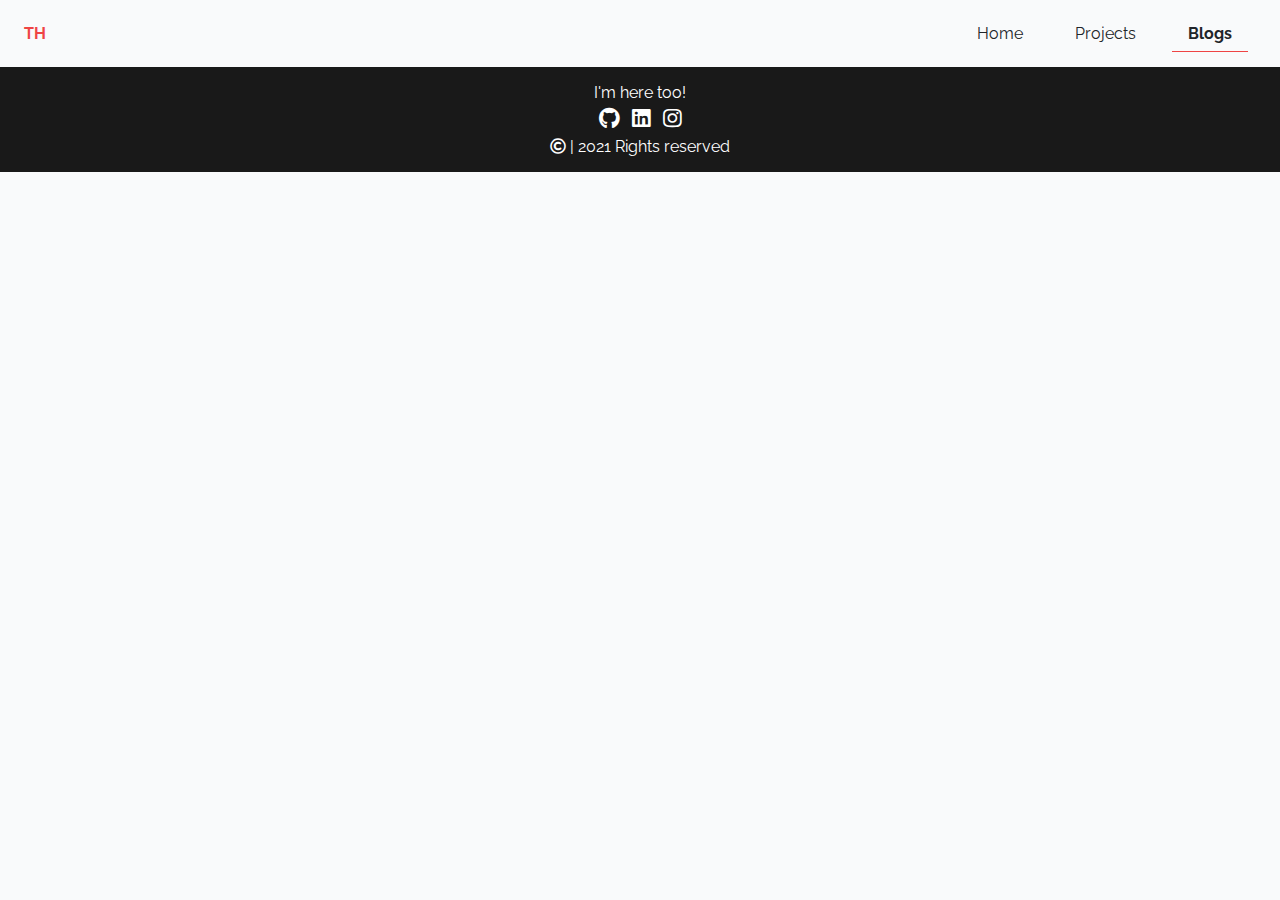
==== blog.html @ ce4ea48d "structure done" ====
<!DOCTYPE html>
<html lang="en">
<head>
    <meta charset="UTF-8">
    <meta http-equiv="X-UA-Compatible" content="IE=edge">
    <meta name="viewport" content="width=device-width, initial-scale=1.0">
    
    <link rel="stylesheet" href="./css/styles.css" />
    <link rel="stylesheet" href="https://cdnjs.cloudflare.com/ajax/libs/font-awesome/5.15.3/css/all.min.css" />

    <title>Blogs | Tanveer</title>
</head>
<body>
    <nav class="navigation">
        <div class="nav-brand"><a href="/">TH</a></div>
        <ul class="nav-ul">
            <li class="list-item-inline">
                <a class="link" href="./">Home</a>
            </li>

            <li class="list-item-inline">
                <a class="link" href="./projects.html">Projects</a>
            </li>

            <li class="list-item-inline">
                <a class="link link-active" href="./blogs.html">Blogs</a>
            </li>
        </ul>
    </nav>

    <!-- <header class="hero-prj">
        <h1 class="hero-heading heading-inverted container-center">Blogs</h1>
        <h3 class="hero-sub-prj">Not much of a writer but anything I write up is down below!</h3>
    </header> -->

    <div class="container-blog" id="content"></div>

    <footer class="footer" id="footer">
        <div id="footer-header">I'm here too!</div>
        
        <div id="footer-socials">
            <ul class="footer-socials-list">
                <li>
                    <a class="footer-links" href="https://www.github.com/tanveertkd"><i class="fab fa-github fa-lg social-icn"></i></a>
                </li>
                <li>
                    <a class="footer-links" href="https://www.linkedin.com/in/tanveer-hazarika/"><i class="fab fa-linkedin fa-lg social-icn"></i></a>
                </li>
                <li>
                    <a class="footer-links" href="https://www.instagram.com/tanveerhazarika"><i class="fab fa-instagram fa-lg social-icn"></i></a>
                </li>
            </ul>
            
        </div>

        <p id="footer-cc-text"><i class="far fa-copyright"></i> | 2021 Rights reserved</p>
    </footer>

    <!-- <script type="text/javascript" src="./js/blogs.js"></script> -->
    <!-- <script src="https://cdn.jsdelivr.net/npm/marked/marked.min.js"></script>
    <script>
        document.getElementById('content').innerHTML = marked('# Marked in the browser\n\nRendered by **marked**.');
        var markedD = fs.readFileSync('README.md', 'utf-8');
        var md = marked(markedD)
        document.getElementById('content').innerHTML = md;
    </script> -->

</body>
</html>
---- css/styles.css ----
@import url('https://fonts.googleapis.com/css2?family=Raleway:wght@200;300;400;500;600&display=swap');

* {
    margin: 0;
    padding: 0;
}

:root {
    --primary-bg-color: #F9FAFB;
    --primary-shadow-color: #FECACA;
    --primary-btn-color: #EF4444;
    --primary-text-color: #212529;
    --primary-text-secondary: #FFFFFF;
    --primary-darker-section: #191919;
    --dark-gray: #6B7280;
}

body {
    font-family: 'Raleway', sans-serif;
    background-color: var(--primary-bg-color);
    color: var(--primary-text-color);
}

/** spaces **/

.margin-md {
    margin: 2rem;
}

/** container **/
.container {
    padding: 0rem 1rem;
}

.container-center {
    /* max-width: 600px; */
    margin: auto;
}

/** links **/
.link {
    box-sizing: border-box;
    text-decoration: none;
    padding: 0.5rem 1rem;
}

/** lists **/

.list-item-inline {
    display: inline;
    padding: 0rem 0.5rem;
}

/** navigation **/

.navigation {
    background-color: var(--primary-bg-color);
    padding: 1.5rem;
    color: var(--primary-text-color);
}

.navigation .nav-brand {
    font-weight: bold;
    float: left;
}

.nav-brand a {
    text-decoration: none;
    color: var(--primary-btn-color);
}

.nav-ul {
    text-align: right;
    list-style-type: none;
}

.nav-ul a {
    text-decoration: none;
    color: var(--primary-text-color);
}

.link-active {
    font-weight: bold;
    border-bottom: 0.5px solid var(--primary-btn-color);
}

/** header **/

.hero {
    display: flex;
    padding: 2rem;
    padding-top: 5rem;
    /* margin:1rem 0rem 2rem 0rem; */
}

.hero-img {
    max-width: 100%;
    width: 450px;
    display: block;
    margin: auto;
    object-fit: cover;
    order: 2;
}

.hero-heading {
    text-align: center;
    padding-top: 1rem;
    color: var(--primary-text-color);
    font-size: 3.5em;
}

.heading-inverted {
    color: var(--primary-btn-color);
}

.hero-sub {
    color: var(--primary-text-color);
    font-size: 2em;
}

.hero-btn {
    padding: 1rem;
    width: 40%;
    margin-top: 1rem;
    border: none;
    border-radius: 0.5rem;
    background-color: var(--primary-text-color);
}

.hero-btn a {
    color: var(--primary-bg-color);
    text-decoration: none;
    letter-spacing: 0.2em;
}

/** sections **/

.section {
    padding: 3rem;
    text-align: center;
}

.section h1 {
    text-align: center;
}

.section-dark {
    background-color: var(--primary-darker-section);
    color: var(--primary-text-secondary);
}

.grid-container {
    display: inline-grid;
    margin: 3rem auto;
    grid-row-gap: 0.5rem;
    grid-template-columns: 150px;
}

.grid-tech-item {
    padding: 1rem;
    background-color: var(--primary-bg-color);
    text-align: center;
    border-radius: 0.5rem;
    /* box-shadow: 0 8px 8px -4px var(--dark-gray); */
    box-shadow: 0 3px 10px var(--dark-gray);
}

.grid-tech-item-desc {
    color: var(--primary-text-color);
}

.grid-container-sec {
    display: inline-grid;
    margin: 3rem auto;
}

.grid-sec {
    margin: 1rem;
    box-shadow: 0 3px 10px rgb(0 0 0 / 0.2);
    /* box-shadow: 0 3px 10px var(--primary-shadow-color); */
    padding: 3rem;
}

.grid-item-sub-header {
    display: block;
    font-size: 1.3em;
    font-weight: bolder;
    margin-bottom: 1rem;
    border-bottom: 1.5px solid var(--primary-btn-color);
}

.grid-image {
    width: 450px;
    max-width: 100%;
}

.grid-item-desc {
    margin: 1.5rem auto;
}

.grid-button {
    display: block;
    text-align: center;
    margin: 1rem auto;
    padding: 1rem;
    background-color: var(--primary-darker-section);
    color: var(--primary-text-secondary);
    border: none;
    border-radius: 0.5rem;
}

.grid-button-two{
    background-color: var(--primary-bg-color);
    border: 1.5px solid var(--primary-text-color);
}

.grid-button a {
    color: var(--primary-text-secondary);
    text-decoration: none;
}

.grid-button-two a{
    color: var(--primary-text-color);
}

/* Projects */
.hero-prj {
    margin: 2rem auto;
}

.hero-sub-prj {
    display: block;
    margin: 1rem auto;
    text-align: center;
}

.filter-container {
    display: block;
    margin: auto;
    text-align: center;
}

.filter-btn {
    padding: 1rem;
    width: 15%;
    margin-top: 1rem;
    border: none;
    border-radius: 0.5rem;
    /* background-color: var(--primary-text-color); */
}

.web {
    background-color: var(--primary-text-color);
    color: var(--primary-bg-color);
}

.android {
    background-color: var(--primary-bg-color);
    border: 1px solid var(--primary-btn-color);
    color: var(--primary-btn-color);
    font-weight: bold;
}

.project-details {
    display: block;
    margin: 3rem auto;
    padding: 1rem;
    text-align: center;
    width: 60%;
    border: none;
    border-radius: 0.5rem;
    /* box-shadow: 0 8px 8px -4px var(--primary-shadow-color); */
    box-shadow: 0 3px 10px var(--primary-shadow-color);
}

.project-details-name {
    margin: 1rem auto;
}

.project-details-desc {
    margin: 0.5rem auto;
}

.project-details-live-btn {
    padding: 1rem;
    width: 10%;
    margin: 1rem auto;
    margin-right: 0.25rem;
    border: none;
    border-radius: 0.5rem;
    background-color: var(--primary-text-color);
}

.project-details-live-btn a {
    text-decoration: none;
    color: var(--primary-bg-color);
}

.project-details-source-btn {
    padding: 1rem;
    width: 10%;
    margin: 1rem auto;
    margin-left: 0.25rem;
    border: none;
    border-radius: 0.5rem;
    background-color: var(--primary-bg-color);
    border: 1px solid var(--primary-btn-color);
}

.project-details-source-btn a {
    text-decoration: none;
    color: var(--primary-btn-color);
}

.footer {
    display: block;
    width: 100%;
    margin: auto;
    text-align: center;
    background-color: var(--primary-darker-section);
    color: white;
}

#footer-header {
    padding-top: 1rem;
}

.footer ul{
    list-style: none;
}

.footer-socials-list {
    padding: 0;
}

#footer-socials {
    margin: 0.5rem;
    padding: auto 1rem;
}

.footer-socials-list li{
    display: inline;
    list-style-type: none;
    margin: 0.25rem;
    text-align: center;
}

.social-icn{
    color: white;
}

#footer-cc-text {
    display: block;
    padding: 0.5rem auto;
    padding-bottom: 1rem;
}
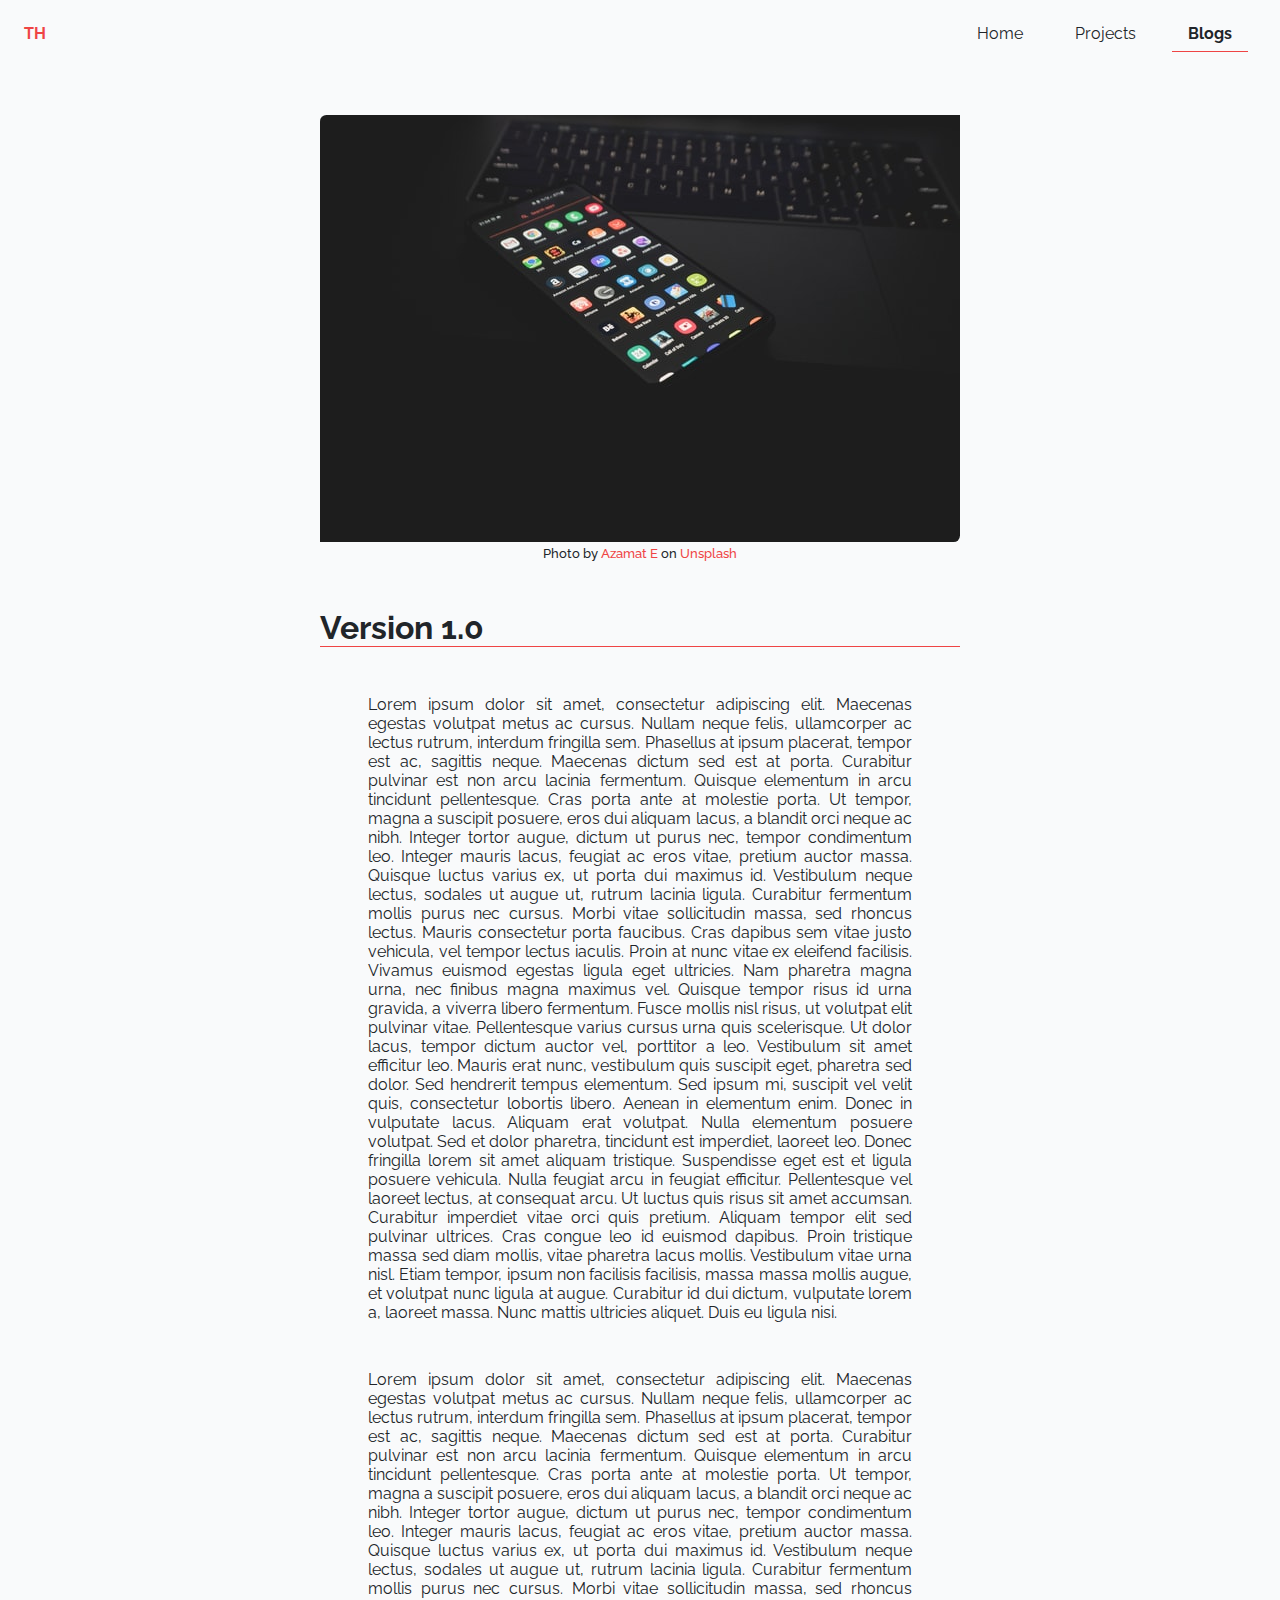
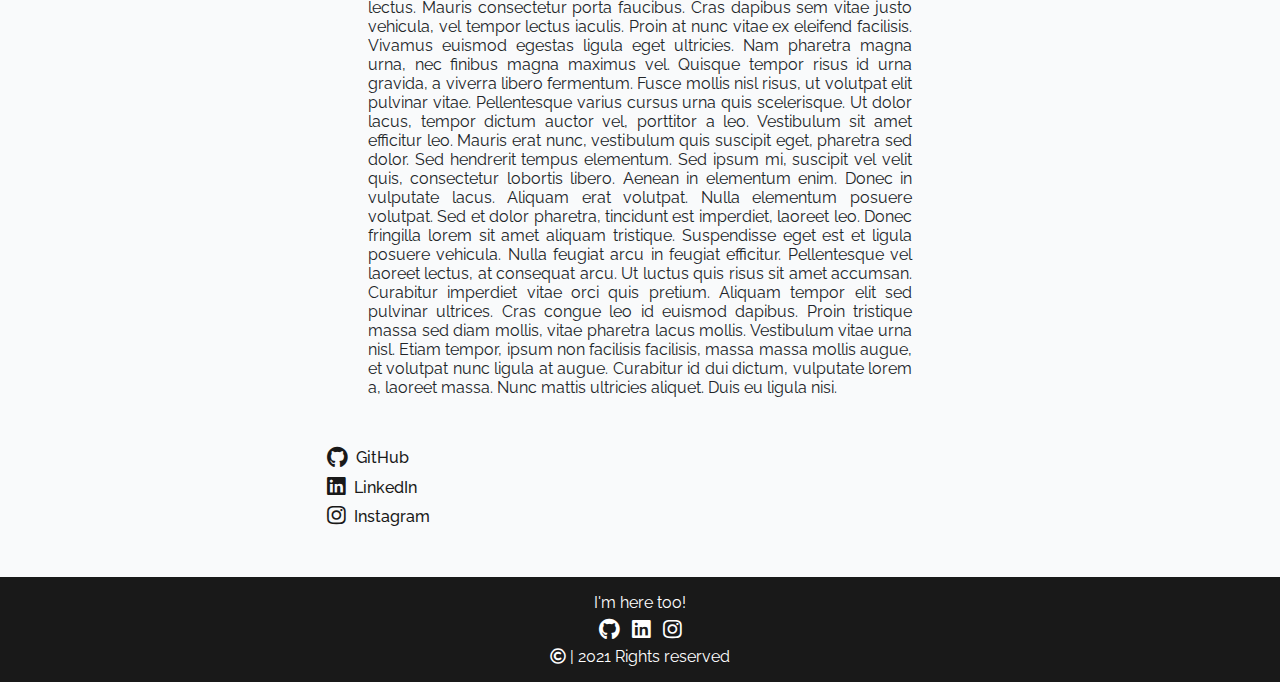
==== commit 2763f383: "blog structure done" ====
--- a/blog.html
+++ b/blog.html
@@ -6,6 +6,7 @@
     <meta name="viewport" content="width=device-width, initial-scale=1.0">
     
     <link rel="stylesheet" href="./css/styles.css" />
+    <link rel="stylesheet" href="./css/blog.css" />
     <link rel="stylesheet" href="https://cdnjs.cloudflare.com/ajax/libs/font-awesome/5.15.3/css/all.min.css" />
 
     <title>Blogs | Tanveer</title>
@@ -32,8 +33,51 @@
         <h1 class="hero-heading heading-inverted container-center">Blogs</h1>
         <h3 class="hero-sub-prj">Not much of a writer but anything I write up is down below!</h3>
     </header> -->
+    
+    <div class="container-blog" id="content">
+        <div class="asset-primary">
+            <img src="./img/blogs/version-1/primary-bg.jpg" alt="primary image asset" />
+            <p class="asset-credit">Photo by <a href="https://unsplash.com/@esen_aza?utm_source=unsplash&utm_medium=referral&utm_content=creditCopyText">Azamat E</a> on <a href="https://unsplash.com/s/photos/android?utm_source=unsplash&utm_medium=referral&utm_content=creditCopyText">Unsplash</a></p>
+        </div>
 
-    <div class="container-blog" id="content"></div>
+        <h1>Version 1.0</h1>
+            <div class="container-body">
+                <p>Lorem ipsum dolor sit amet, consectetur adipiscing elit. Maecenas egestas volutpat metus ac cursus. Nullam neque felis, ullamcorper ac lectus rutrum, interdum fringilla sem. Phasellus at ipsum placerat, tempor est ac, sagittis neque. Maecenas dictum sed est at porta. Curabitur pulvinar est non arcu lacinia fermentum. Quisque elementum in arcu tincidunt pellentesque. Cras porta ante at molestie porta. Ut tempor, magna a suscipit posuere, eros dui aliquam lacus, a blandit orci neque ac nibh. Integer tortor augue, dictum ut purus nec, tempor condimentum leo. Integer mauris lacus, feugiat ac eros vitae, pretium auctor massa. Quisque luctus varius ex, ut porta dui maximus id.
+
+                    Vestibulum neque lectus, sodales ut augue ut, rutrum lacinia ligula. Curabitur fermentum mollis purus nec cursus. Morbi vitae sollicitudin massa, sed rhoncus lectus. Mauris consectetur porta faucibus. Cras dapibus sem vitae justo vehicula, vel tempor lectus iaculis. Proin at nunc vitae ex eleifend facilisis. Vivamus euismod egestas ligula eget ultricies. Nam pharetra magna urna, nec finibus magna maximus vel.
+                    
+                    Quisque tempor risus id urna gravida, a viverra libero fermentum. Fusce mollis nisl risus, ut volutpat elit pulvinar vitae. Pellentesque varius cursus urna quis scelerisque. Ut dolor lacus, tempor dictum auctor vel, porttitor a leo. Vestibulum sit amet efficitur leo. Mauris erat nunc, vestibulum quis suscipit eget, pharetra sed dolor. Sed hendrerit tempus elementum. Sed ipsum mi, suscipit vel velit quis, consectetur lobortis libero. Aenean in elementum enim. Donec in vulputate lacus. Aliquam erat volutpat.
+                    
+                    Nulla elementum posuere volutpat. Sed et dolor pharetra, tincidunt est imperdiet, laoreet leo. Donec fringilla lorem sit amet aliquam tristique. Suspendisse eget est et ligula posuere vehicula. Nulla feugiat arcu in feugiat efficitur. Pellentesque vel laoreet lectus, at consequat arcu. Ut luctus quis risus sit amet accumsan. Curabitur imperdiet vitae orci quis pretium. Aliquam tempor elit sed pulvinar ultrices. Cras congue leo id euismod dapibus. Proin tristique massa sed diam mollis, vitae pharetra lacus mollis. Vestibulum vitae urna nisl. Etiam tempor, ipsum non facilisis facilisis, massa massa mollis augue, et volutpat nunc ligula at augue. Curabitur id dui dictum, vulputate lorem a, laoreet massa. Nunc mattis ultricies aliquet. Duis eu ligula nisi.
+                </p>
+
+                <p>Lorem ipsum dolor sit amet, consectetur adipiscing elit. Maecenas egestas volutpat metus ac cursus. Nullam neque felis, ullamcorper ac lectus rutrum, interdum fringilla sem. Phasellus at ipsum placerat, tempor est ac, sagittis neque. Maecenas dictum sed est at porta. Curabitur pulvinar est non arcu lacinia fermentum. Quisque elementum in arcu tincidunt pellentesque. Cras porta ante at molestie porta. Ut tempor, magna a suscipit posuere, eros dui aliquam lacus, a blandit orci neque ac nibh. Integer tortor augue, dictum ut purus nec, tempor condimentum leo. Integer mauris lacus, feugiat ac eros vitae, pretium auctor massa. Quisque luctus varius ex, ut porta dui maximus id.
+
+                    Vestibulum neque lectus, sodales ut augue ut, rutrum lacinia ligula. Curabitur fermentum mollis purus nec cursus. Morbi vitae sollicitudin massa, sed rhoncus lectus. Mauris consectetur porta faucibus. Cras dapibus sem vitae justo vehicula, vel tempor lectus iaculis. Proin at nunc vitae ex eleifend facilisis. Vivamus euismod egestas ligula eget ultricies. Nam pharetra magna urna, nec finibus magna maximus vel.
+                    
+                    Quisque tempor risus id urna gravida, a viverra libero fermentum. Fusce mollis nisl risus, ut volutpat elit pulvinar vitae. Pellentesque varius cursus urna quis scelerisque. Ut dolor lacus, tempor dictum auctor vel, porttitor a leo. Vestibulum sit amet efficitur leo. Mauris erat nunc, vestibulum quis suscipit eget, pharetra sed dolor. Sed hendrerit tempus elementum. Sed ipsum mi, suscipit vel velit quis, consectetur lobortis libero. Aenean in elementum enim. Donec in vulputate lacus. Aliquam erat volutpat.
+                    
+                    Nulla elementum posuere volutpat. Sed et dolor pharetra, tincidunt est imperdiet, laoreet leo. Donec fringilla lorem sit amet aliquam tristique. Suspendisse eget est et ligula posuere vehicula. Nulla feugiat arcu in feugiat efficitur. Pellentesque vel laoreet lectus, at consequat arcu. Ut luctus quis risus sit amet accumsan. Curabitur imperdiet vitae orci quis pretium. Aliquam tempor elit sed pulvinar ultrices. Cras congue leo id euismod dapibus. Proin tristique massa sed diam mollis, vitae pharetra lacus mollis. Vestibulum vitae urna nisl. Etiam tempor, ipsum non facilisis facilisis, massa massa mollis augue, et volutpat nunc ligula at augue. Curabitur id dui dictum, vulputate lorem a, laoreet massa. Nunc mattis ultricies aliquet. Duis eu ligula nisi.
+                </p>
+
+                <div class="container-socials">
+                    <ul class="footer-socials-list asset-socials-list">
+                        <li>
+                            <a class="footer-links" href="https://www.github.com/tanveertkd"><i class="fab fa-github fa-lg blog-social-icn"></i>GitHub</a>
+                        </li>
+                        <li>
+                            <a class="footer-links" href="https://www.linkedin.com/in/tanveer-hazarika/"><i class="fab fa-linkedin fa-lg blog-social-icn"></i>LinkedIn</a>
+                        </li>
+                        <li>
+                            <a class="footer-links" href="https://www.instagram.com/tanveerhazarika"><i class="fab fa-instagram fa-lg blog-social-icn"></i>Instagram</a>
+                        </li>
+                    </ul>
+                </div>
+
+            </div>
+        
+        
+    </div>
 
     <footer class="footer" id="footer">
         <div id="footer-header">I'm here too!</div>
--- a/css/blog.css
+++ b/css/blog.css
@@ -0,0 +1,53 @@
+.container-blog {
+    width: 50%;
+    margin: 3rem auto;
+}
+
+.asset-primary {
+    text-align: center;
+    margin: 3rem auto;
+}
+
+.asset-primary img {
+    border-radius: 0.4rem 0 0.4rem 0;
+}
+
+.asset-credit {
+    font-size: small;
+    font-weight: 500;
+}
+
+.asset-credit a {
+    text-decoration: none;
+    color: #EF4444
+}
+
+.container-blog h1 {
+    border-bottom: 1px solid #EF4444;
+    margin: 3rem auto;
+}
+
+.container-body p {
+    text-align: justify;
+    margin: 3rem;
+}
+
+.blog-social-icn {
+    color: #191919;
+}
+
+.asset-socials-list li{
+    display: block;
+    text-align: left;
+    padding: 0.2rem;
+}
+
+.asset-socials-list a {
+    text-decoration: none;
+    color: #191919;
+    font-weight: 500;
+}
+
+.asset-socials-list i {
+    margin-right: 0.5rem;
+}
